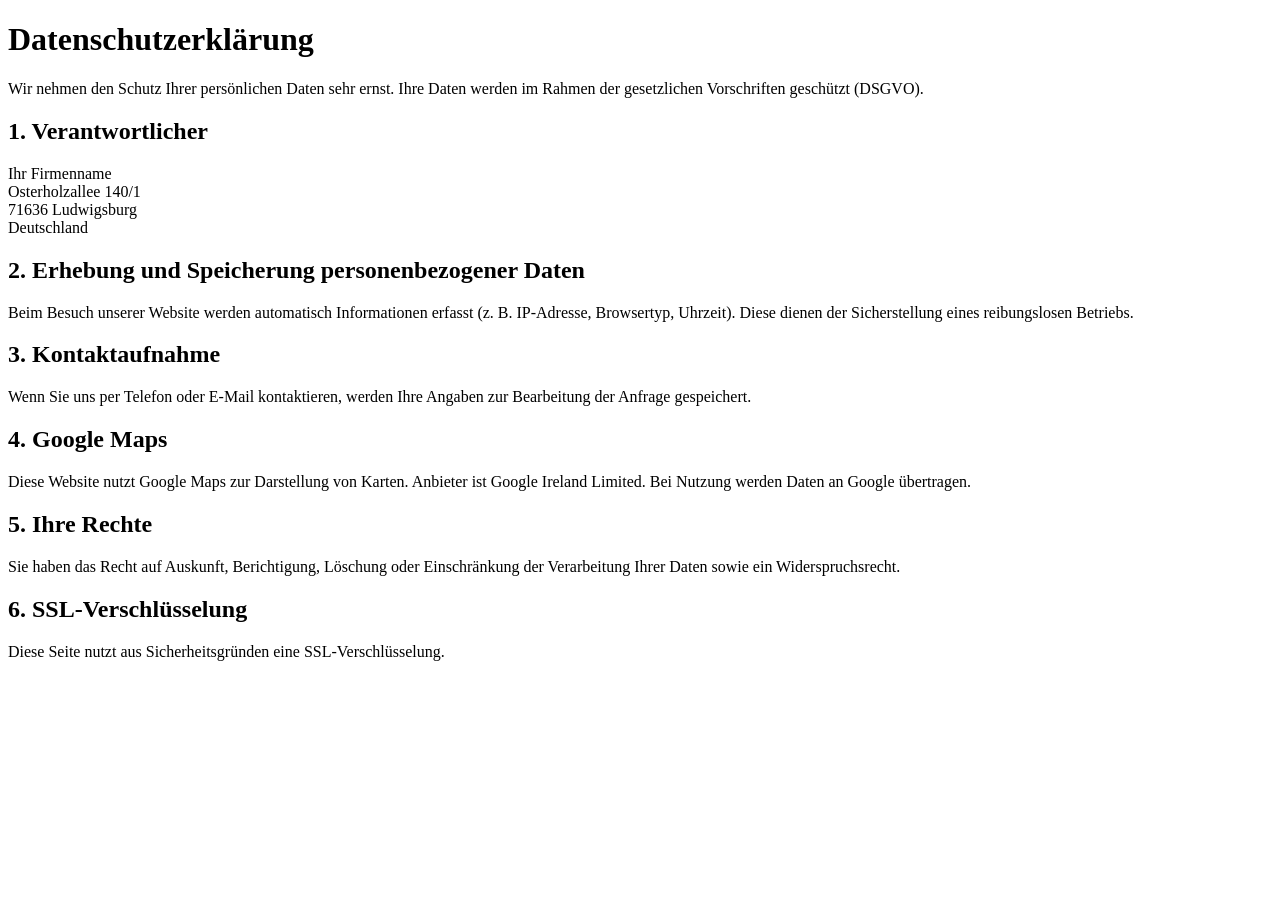
==== datenschutz.html @ e77d28ca "Add files via upload" ====
<!DOCTYPE html>

<html lang="de">
<head>
    <meta charset="UTF-8">
    <title>Datenschutzerklärung</title>
    <meta name="viewport" content="width=device-width, initial-scale=1.0">
</head>
<body>

<h1>Datenschutzerklärung</h1>

<p>
Wir nehmen den Schutz Ihrer persönlichen Daten sehr ernst. Ihre Daten werden im Rahmen
der gesetzlichen Vorschriften geschützt (DSGVO).
</p>

<h2>1. Verantwortlicher</h2>

<p>
Ihr Firmenname<br>
Osterholzallee 140/1<br>
71636 Ludwigsburg<br>
Deutschland
</p>

<h2>2. Erhebung und Speicherung personenbezogener Daten</h2>

<p>
Beim Besuch unserer Website werden automatisch Informationen erfasst (z. B. IP-Adresse,
Browsertyp, Uhrzeit). Diese dienen der Sicherstellung eines reibungslosen Betriebs.
</p>

<h2>3. Kontaktaufnahme</h2>

<p>
Wenn Sie uns per Telefon oder E-Mail kontaktieren, werden Ihre Angaben zur Bearbeitung
der Anfrage gespeichert.
</p>

<h2>4. Google Maps</h2>

<p>
Diese Website nutzt Google Maps zur Darstellung von Karten. Anbieter ist Google Ireland Limited.
Bei Nutzung werden Daten an Google übertragen.
</p>

<h2>5. Ihre Rechte</h2>

<p>
Sie haben das Recht auf Auskunft, Berichtigung, Löschung oder Einschränkung der Verarbeitung
Ihrer Daten sowie ein Widerspruchsrecht.
</p>

<h2>6. SSL-Verschlüsselung</h2>

<p>
Diese Seite nutzt aus Sicherheitsgründen eine SSL-Verschlüsselung.
</p>

</body>
</html>
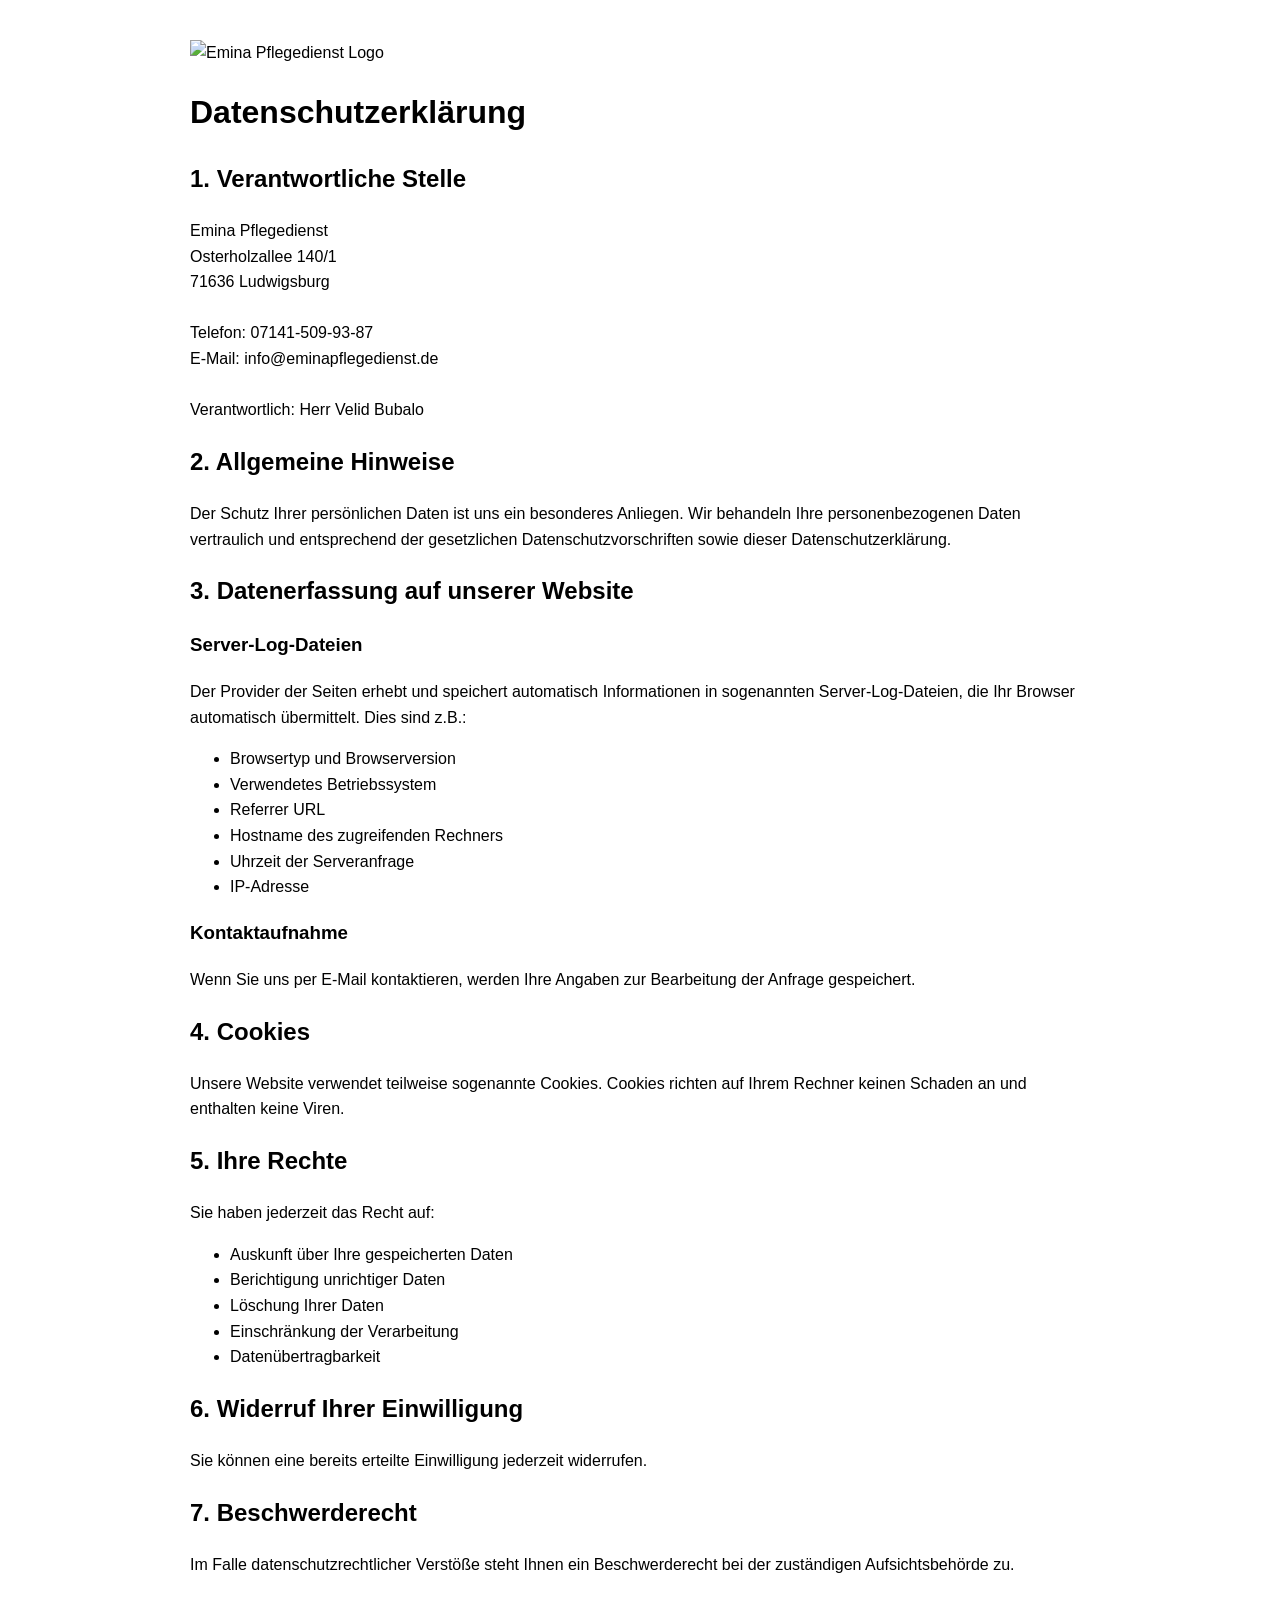
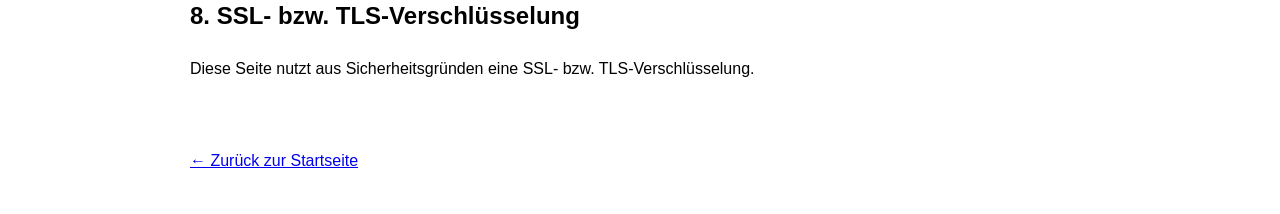
==== commit 4ea6e581: "Add files via upload" ====
--- a/datenschutz.html
+++ b/datenschutz.html
@@ -1,62 +1,91 @@
 <!DOCTYPE html>
-
 <html lang="de">
 <head>
     <meta charset="UTF-8">
-    <title>Datenschutzerklärung</title>
     <meta name="viewport" content="width=device-width, initial-scale=1.0">
+    <title>Datenschutzerklärung - Emina Pflegedienst</title>
 </head>
-<body>
 
-<h1>Datenschutzerklärung</h1>
+<body style="font-family: Arial, sans-serif; line-height: 1.6; padding: 40px; max-width: 900px; margin: auto;">
 
-<p>
-Wir nehmen den Schutz Ihrer persönlichen Daten sehr ernst. Ihre Daten werden im Rahmen
-der gesetzlichen Vorschriften geschützt (DSGVO).
-</p>
+    <img src="images/Logo.png" alt="Emina Pflegedienst Logo" style="max-width: 280px;">
 
-<h2>1. Verantwortlicher</h2>
+    <h1>Datenschutzerklärung</h1>
 
-<p>
-Ihr Firmenname<br>
-Osterholzallee 140/1<br>
-71636 Ludwigsburg<br>
-Deutschland
-</p>
+    <h2>1. Verantwortliche Stelle</h2>
+    <p>
+        Emina Pflegedienst<br>
+        Osterholzallee 140/1<br>
+        71636 Ludwigsburg<br><br>
 
-<h2>2. Erhebung und Speicherung personenbezogener Daten</h2>
+        Telefon: 07141-509-93-87<br>
+        E-Mail: info@eminapflegedienst.de<br><br>
 
-<p>
-Beim Besuch unserer Website werden automatisch Informationen erfasst (z. B. IP-Adresse,
-Browsertyp, Uhrzeit). Diese dienen der Sicherstellung eines reibungslosen Betriebs.
-</p>
+        Verantwortlich: Herr Velid Bubalo
+    </p>
 
-<h2>3. Kontaktaufnahme</h2>
+    <h2>2. Allgemeine Hinweise</h2>
+    <p>
+        Der Schutz Ihrer persönlichen Daten ist uns ein besonderes Anliegen. Wir behandeln Ihre personenbezogenen Daten vertraulich
+        und entsprechend der gesetzlichen Datenschutzvorschriften sowie dieser Datenschutzerklärung.
+    </p>
 
-<p>
-Wenn Sie uns per Telefon oder E-Mail kontaktieren, werden Ihre Angaben zur Bearbeitung
-der Anfrage gespeichert.
-</p>
+    <h2>3. Datenerfassung auf unserer Website</h2>
 
-<h2>4. Google Maps</h2>
+    <h3>Server-Log-Dateien</h3>
+    <p>
+        Der Provider der Seiten erhebt und speichert automatisch Informationen in sogenannten Server-Log-Dateien,
+        die Ihr Browser automatisch übermittelt. Dies sind z.B.:
+    </p>
+    <ul>
+        <li>Browsertyp und Browserversion</li>
+        <li>Verwendetes Betriebssystem</li>
+        <li>Referrer URL</li>
+        <li>Hostname des zugreifenden Rechners</li>
+        <li>Uhrzeit der Serveranfrage</li>
+        <li>IP-Adresse</li>
+    </ul>
 
-<p>
-Diese Website nutzt Google Maps zur Darstellung von Karten. Anbieter ist Google Ireland Limited.
-Bei Nutzung werden Daten an Google übertragen.
-</p>
+    <h3>Kontaktaufnahme</h3>
+    <p>
+        Wenn Sie uns per E-Mail kontaktieren, werden Ihre Angaben zur Bearbeitung der Anfrage gespeichert.
+    </p>
 
-<h2>5. Ihre Rechte</h2>
+    <h2>4. Cookies</h2>
+    <p>
+        Unsere Website verwendet teilweise sogenannte Cookies. Cookies richten auf Ihrem Rechner keinen Schaden an
+        und enthalten keine Viren.
+    </p>
 
-<p>
-Sie haben das Recht auf Auskunft, Berichtigung, Löschung oder Einschränkung der Verarbeitung
-Ihrer Daten sowie ein Widerspruchsrecht.
-</p>
+    <h2>5. Ihre Rechte</h2>
+    <p>
+        Sie haben jederzeit das Recht auf:
+    </p>
+    <ul>
+        <li>Auskunft über Ihre gespeicherten Daten</li>
+        <li>Berichtigung unrichtiger Daten</li>
+        <li>Löschung Ihrer Daten</li>
+        <li>Einschränkung der Verarbeitung</li>
+        <li>Datenübertragbarkeit</li>
+    </ul>
 
-<h2>6. SSL-Verschlüsselung</h2>
+    <h2>6. Widerruf Ihrer Einwilligung</h2>
+    <p>
+        Sie können eine bereits erteilte Einwilligung jederzeit widerrufen.
+    </p>
 
-<p>
-Diese Seite nutzt aus Sicherheitsgründen eine SSL-Verschlüsselung.
-</p>
+    <h2>7. Beschwerderecht</h2>
+    <p>
+        Im Falle datenschutzrechtlicher Verstöße steht Ihnen ein Beschwerderecht bei der zuständigen Aufsichtsbehörde zu.
+    </p>
+
+    <h2>8. SSL- bzw. TLS-Verschlüsselung</h2>
+    <p>
+        Diese Seite nutzt aus Sicherheitsgründen eine SSL- bzw. TLS-Verschlüsselung.
+    </p>
+
+    <br><br>
+    <a href="index.html">← Zurück zur Startseite</a>
 
 </body>
 </html>
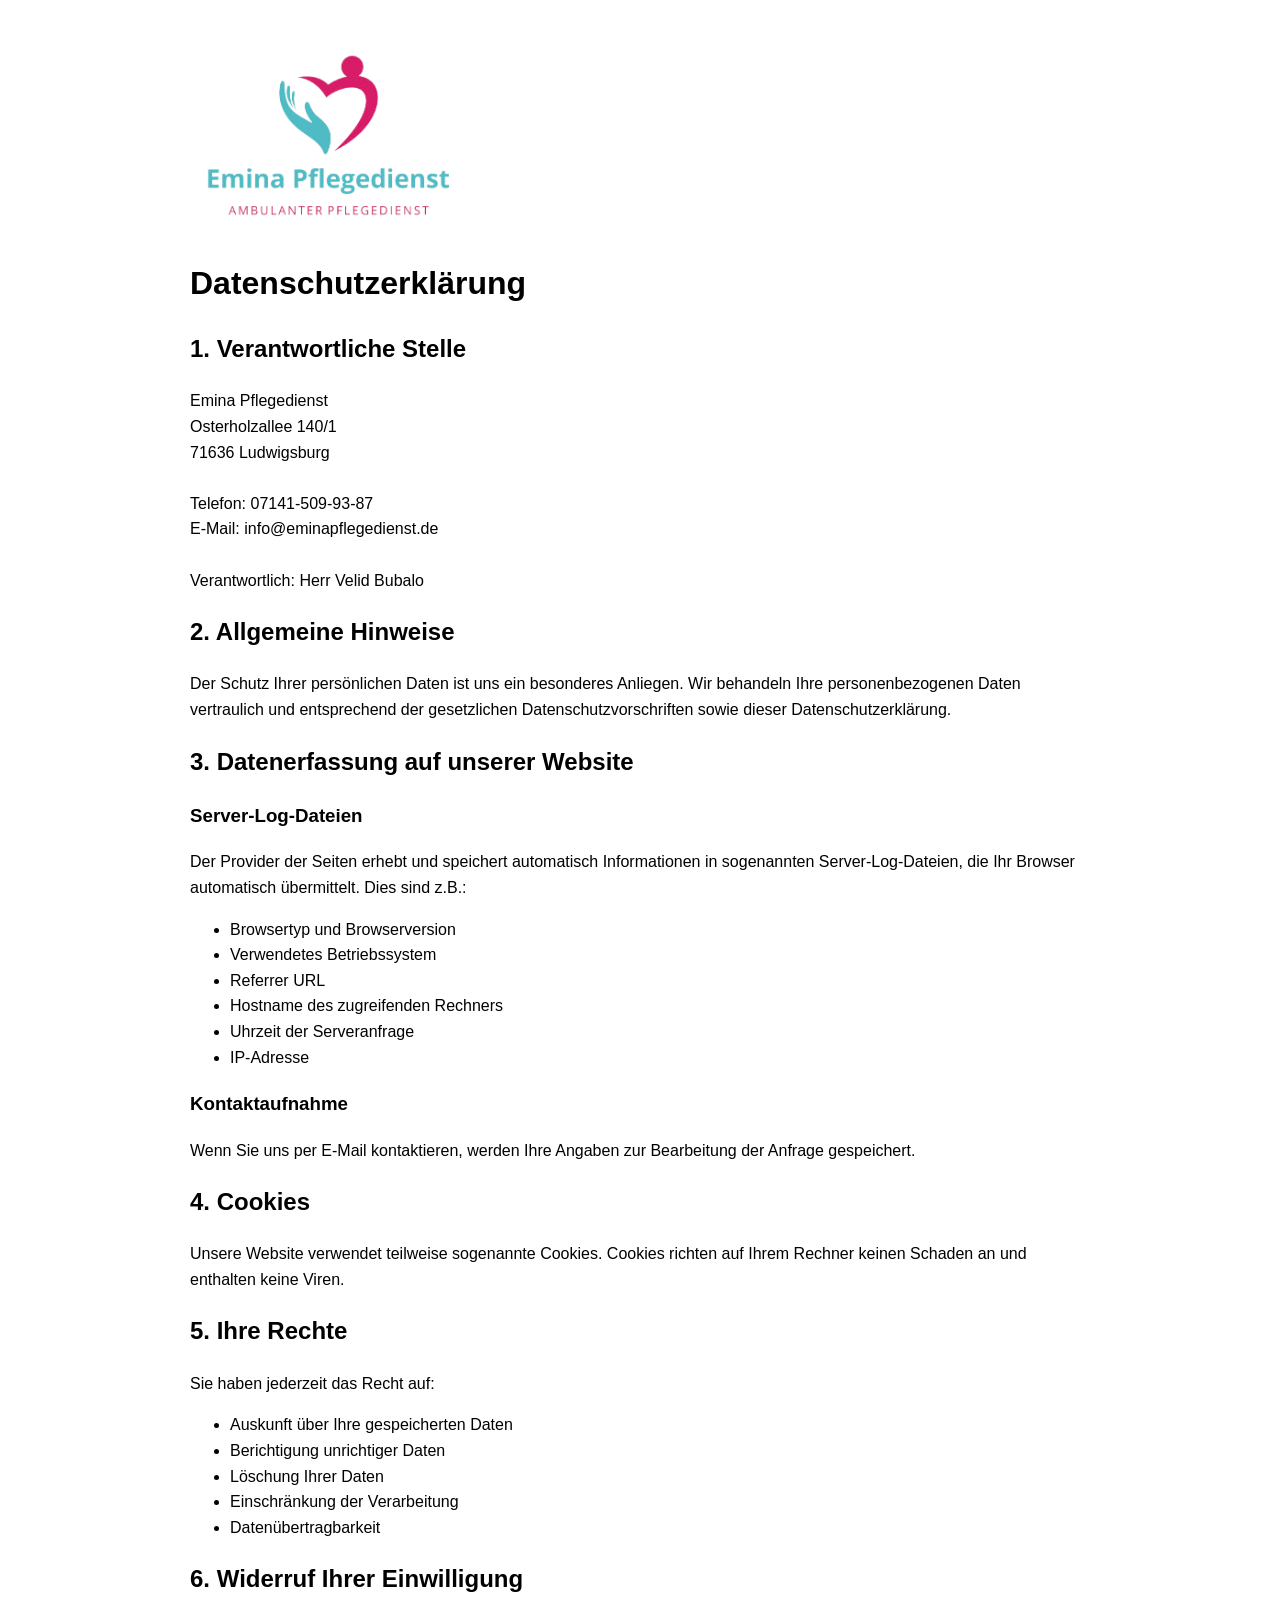
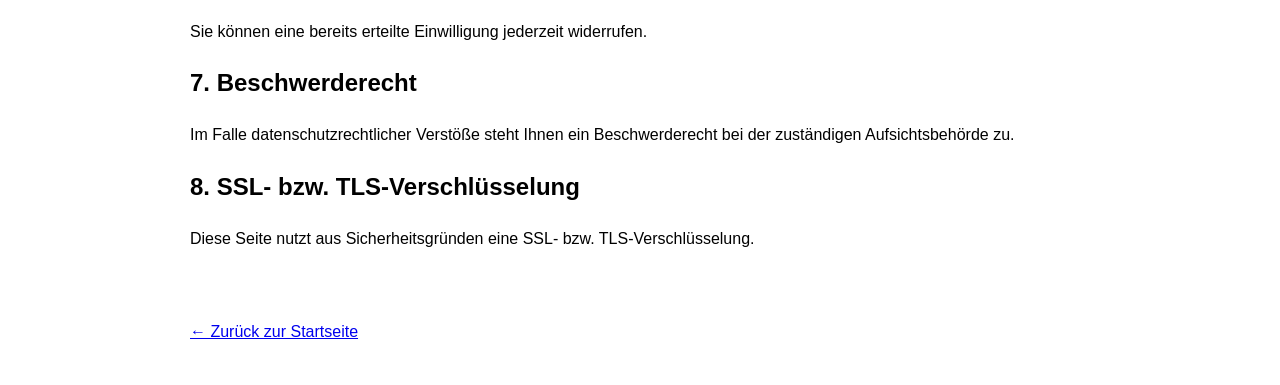
==== commit baa9f9e5: "Add files via upload" ====
--- a/datenschutz.html
+++ b/datenschutz.html
@@ -8,7 +8,7 @@
 
 <body style="font-family: Arial, sans-serif; line-height: 1.6; padding: 40px; max-width: 900px; margin: auto;">
 
-    <img src="images/Logo.png" alt="Emina Pflegedienst Logo" style="max-width: 280px;">
+    <img src="images/logo.png" alt="Emina Pflegedienst Logo" style="max-width: 280px;">
 
     <h1>Datenschutzerklärung</h1>
 
